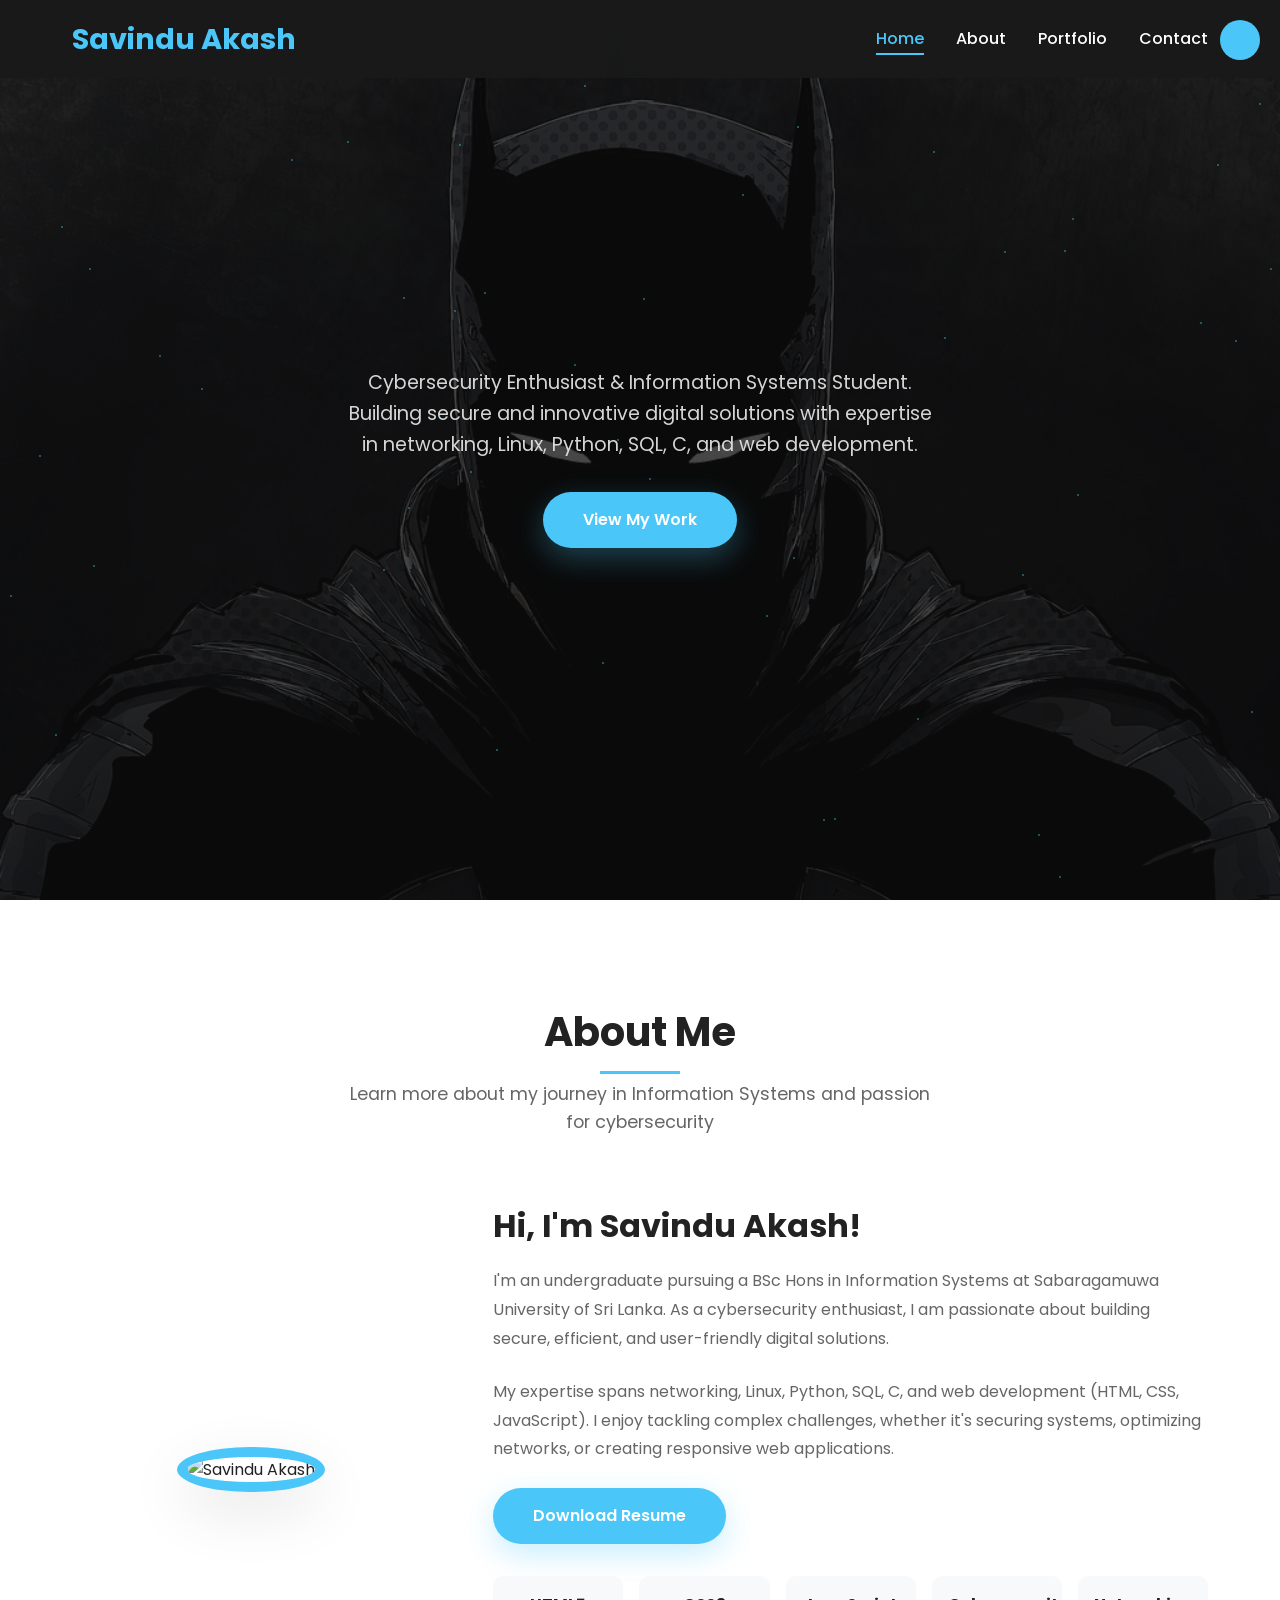
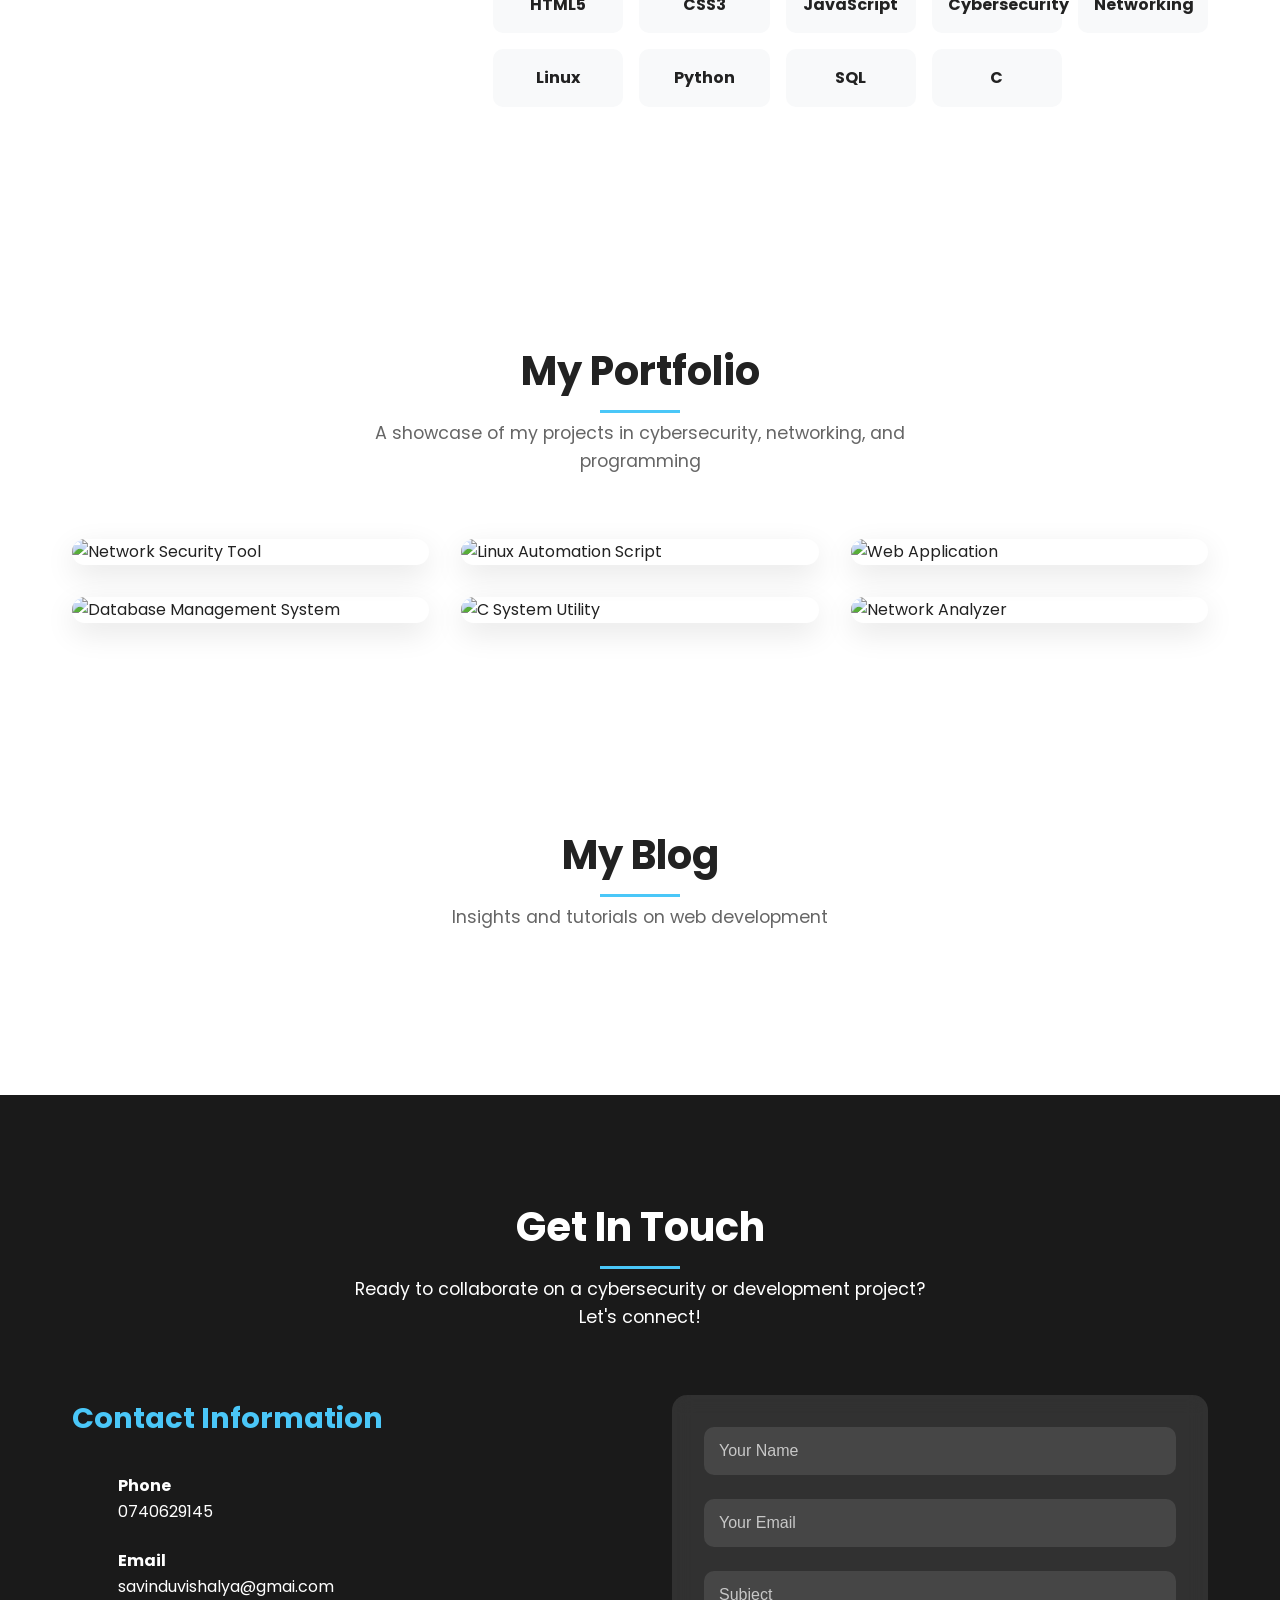
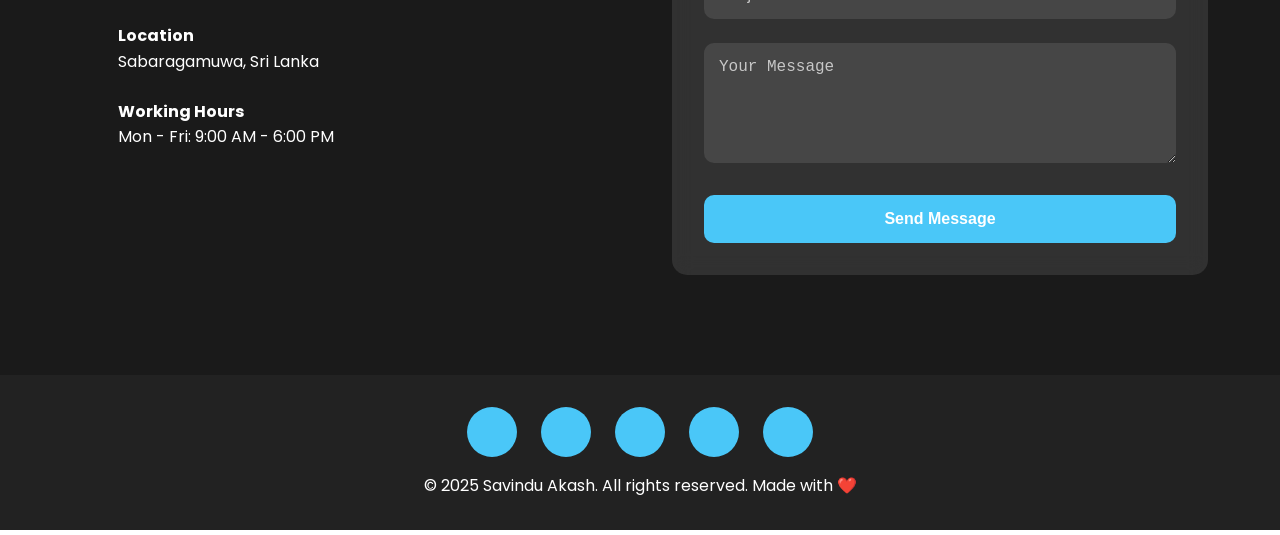
==== index.html @ c58ead95 "Move website files from website/ to root" ====
<!DOCTYPE html>
<html lang="en">
<head>
    <meta charset="UTF-8">
    <meta http-equiv="X-UA-Compatible" content="IE=edge">
    <meta name="viewport" content="width=device-width, initial-scale=1.0">
    <meta name="description" content="Savindu Akash - Information Systems Student & Cybersecurity Enthusiast Portfolio showcasing skills in web development, networking, Linux, Python, SQL, and C.">
    <meta name="keywords" content="Savindu Akash, portfolio, cybersecurity, Information Systems, web development, networking, Linux, Python, SQL, C">
    <meta name="author" content="Savindu Akash">
    <meta property="og:title" content="Savindu Akash - Cybersecurity & Information Systems Portfolio">
    <meta property="og:description" content="Explore Savindu Akash's portfolio of projects in cybersecurity, web development, and programming.">
    <meta property="og:image" content="https://example.com/og-image.jpg">
    <meta property="og:url" content="https://savindu-akash.example.com">
    <meta name="twitter:card" content="summary_large_image">
    <title>Savindu Akash - Cybersecurity & Information Systems Portfolio</title>
    <link href="https://cdn.jsdelivr.net/npm/remixicon@3.2.0/fonts/remixicon.css" rel="stylesheet">
    <script src="https://cdn.jsdelivr.net/npm/typed.js@2.0.12"></script>
    <link rel="manifest" href="/manifest.json">
    <link rel="stylesheet" href="styles.css">
</head>
<body>
    <!-- Loading Screen -->
    <div class="loading" id="loading">
        <div class="spinner"></div>
    </div>

    <!-- Theme Toggle Button -->
    <button class="theme-toggle" onclick="toggleTheme()" aria-label="Toggle between light and dark theme">
        <i class="ri-sun-line"></i>
    </button>

    <!-- Navigation -->
    <nav id="navbar" aria-label="Main navigation">
        <div class="nav-container">
            <div class="logo" aria-label="Savindu Akash logo">Savindu Akash</div>
            <button class="menu-toggle" id="menu-toggle" aria-label="Toggle navigation menu" aria-expanded="false">
                <span></span>
                <span></span>
                <span></span>
            </button>
            <ul class="nav-menu" id="nav-menu" aria-hidden="true">
                <li><a href="#hero" class="nav-link active" aria-current="page">Home</a></li>
                <li><a href="#about" class="nav-link">About</a></li>
                <li><a href="#portfolio" class="nav-link">Portfolio</a></li>
                <li><a href="#contact" class="nav-link">Contact</a></li>
            </ul>
        </div>
    </nav>

    <!-- Hero Section -->
    <section id="hero">
        <div class="bg">
            <img data-src="batman.jpg" alt="Background" class="lazy">
        </div>
        <div class="hero-content">
            <strong><span class="typed-text"></span></strong>
            <p>Cybersecurity Enthusiast & Information Systems Student. Building secure and innovative digital solutions with expertise in networking, Linux, Python, SQL, C, and web development.</p>
            <a href="#portfolio" class="hero-btn">View My Work</a>
        </div>
    </section>

    <!-- About Section -->
    <section id="about" class="section">
        <div class="container">
            <div class="section-title fade-in">
                <h2>About Me</h2>
                <p>Learn more about my journey in Information Systems and passion for cybersecurity</p>
            </div>
            <div class="about-content fade-in">
                <div class="about-image">
                    <img data-src="/home/savindu-ak/Desktop/portfolio  web/website/images/dp.png" alt="Savindu Akash" class="lazy">
                </div>
                <div class="about-text">
                    <h3>Hi, I'm Savindu Akash!</h3>
                    <p>I'm an undergraduate pursuing a BSc Hons in Information Systems at Sabaragamuwa University of Sri Lanka. As a cybersecurity enthusiast, I am passionate about building secure, efficient, and user-friendly digital solutions.</p>
                    <p>My expertise spans networking, Linux, Python, SQL, C, and web development (HTML, CSS, JavaScript). I enjoy tackling complex challenges, whether it's securing systems, optimizing networks, or creating responsive web applications.</p>
                    <a href="/resume.pdf" class="hero-btn" download>Download Resume</a>
                    <div class="skills-grid">
                        <div class="skill-item">
                            <i class="ri-html5-fill"></i>
                            <h4>HTML5</h4>
                        </div>
                        <div class="skill-item">
                            <i class="ri-css3-fill"></i>
                            <h4>CSS3</h4>
                        </div>
                        <div class="skill-item">
                            <i class="ri-javascript-fill"></i>
                            <h4>JavaScript</h4>
                        </div>
                        <div class="skill-item">
                            <i class="ri-shield-line"></i>
                            <h4>Cybersecurity</h4>
                        </div>
                        <div class="skill-item">
                            <i class="ri-server-line"></i>
                            <h4>Networking</h4>
                        </div>
                        <div class="skill-item">
                            <i class="ri-terminal-line"></i>
                            <h4>Linux</h4>
                        </div>
                        <div class="skill-item">
                            <i class="ri-code-box-line"></i>
                            <h4>Python</h4>
                        </div>
                        <div class="skill-item">
                            <i class="ri-database-2-line"></i>
                            <h4>SQL</h4>
                        </div>
                        <div class="skill-item">
                            <i class="ri-cpu-line"></i>
                            <h4>C</h4>
                        </div>
                    </div>
                </div>
            </div>
        </div>
    </section>

    <!-- Portfolio Section -->
    <section id="portfolio" class="section">
        <div class="container">
            <div class="section-title fade-in">
                <h2>My Portfolio</h2>
                <p>A showcase of my projects in cybersecurity, networking, and programming</p>
            </div>
            <div class="portfolio-grid fade-in">
                <div class="portfolio-item">
                    <img data-src="https://images.unsplash.com/photo-1550751827-4bd374c3f58b?w=500&h=300&fit=crop" alt="Network Security Tool" class="lazy" loading="lazy">
                    <div class="portfolio-overlay">
                        <h3>Network Security Tool</h3>
                        <p>A Python-based tool for monitoring and securing network traffic with real-time alerts.</p>
                        <a href="#" class="portfolio-link">View Project</a>
                    </div>
                </div>
                <div class="portfolio-item">
                    <img data-src="https://images.unsplash.com/photo-1516321310762-47943724e493?w=500&h=300&fit=crop" alt="Linux Automation Script" class="lazy" loading="lazy">
                    <div class="portfolio-overlay">
                        <h3>Linux Automation Script</h3>
                        <p>Bash script for automating server setup and security hardening on Linux systems.</p>
                        <a href="#" class="portfolio-link">View Project</a>
                    </div>
                </div>
                <div class="portfolio-item">
                    <img data-src="https://images.unsplash.com/photo-1516321497487-e288fb19713f?w=500&h=300&fit=crop" alt="Web Application" class="lazy" loading="lazy">
                    <div class="portfolio-overlay">
                        <h3>Secure Web Application</h3>
                        <p>A responsive web app built with HTML, CSS, and JavaScript, featuring secure user authentication.</p>
                        <a href="#" class="portfolio-link">View Project</a>
                    </div>
                </div>
                <div class="portfolio-item">
                    <img data-src="https://images.unsplash.com/photo-1551288049-bebda4e38f71?w=500&h=300&fit=crop" alt="Database Management System" class="lazy" loading="lazy">
                    <div class="portfolio-overlay">
                        <h3>Database Management System</h3>
                        <p>A SQL-based system for efficient data storage and retrieval with a Python frontend.</p>
                        <a href="#" class="portfolio-link">View Project</a>
                    </div>
                </div>
                <div class="portfolio-item">
                    <img data-src="https://images.unsplash.com/photo-1516321165247-7a6ad4d3f2c7?w=500&h=300&fit=crop" alt="C System Utility" class="lazy" loading="lazy">
                    <div class="portfolio-overlay">
                        <h3>C System Utility</h3>
                        <p>A lightweight system utility in C for process monitoring and resource management.</p>
                        <a href="#" class="portfolio-link">View Project</a>
                    </div>
                </div>
                <div class="portfolio-item">
                    <img data-src="https://images.unsplash.com/photo-1451187580459-43490279c0fa?w=500&h=300&fit=crop" alt="Network Analyzer" class="lazy" loading="lazy">
                    <div class="portfolio-overlay">
                        <h3>Network Analyzer</h3>
                        <p>A Python tool for analyzing network packets and detecting potential vulnerabilities.</p>
                        <a href="#" class="portfolio-link">View Project</a>
                    </div>
                </div>
            </div>
        </div>
    </section>

    <section id="blog" class="section">
    <div class="container">
        <div class="section-title fade-in">
            <h2>My Blog</h2>
            <p>Insights and tutorials on web development</p>
        </div>
        <div class="blog-grid fade-in">
            <!-- Blog items -->
        </div>
    </div>
</section>

    <!-- Contact Section -->
    <section id="contact" class="section contact">
        <div class="container">
            <div class="section-title fade-in">
                <h2>Get In Touch</h2>
                <p>Ready to collaborate on a cybersecurity or development project? Let's connect!</p>
            </div>
            <div class="contact-content fade-in">
                <div class="contact-info">
                    <h3>Contact Information</h3>
                    <div class="contact-item">
                        <i class="ri-phone-line"></i>
                        <div>
                            <h4>Phone</h4>
                            <p>0740629145</p>
                        </div>
                    </div>
                    <div class="contact-item">
                        <i class="ri-mail-line"></i>
                        <div>
                            <h4>Email</h4>
                            <p>savinduvishalya@gmai.com</p>
                        </div>
                    </div>
                    <div class="contact-item">
                        <i class="ri-map-pin-line"></i>
                        <div>
                            <h4>Location</h4>
                            <p>Sabaragamuwa, Sri Lanka</p>
                        </div>
                    </div>
                    <div class="contact-item">
                        <i class="ri-time-line"></i>
                        <div>
                            <h4>Working Hours</h4>
                            <p>Mon - Fri: 9:00 AM - 6:00 PM</p>
                        </div>
                    </div>
                </div>
                <form class="contact-form">
                    <div class="form-group">
                        <label for="name" class="sr-only">Your Name</label>
                        <input type="text" id="name" placeholder="Your Name" required>
                    </div>
                    <div class="form-group">
                        <label for="email" class="sr-only">Your Email</label>
                        <input type="email" id="email" placeholder="Your Email" required>
                    </div>
                    <div class="form-group">
                        <label for="subject" class="sr-only">Subject</label>
                        <input type="text" id="subject" placeholder="Subject" required>
                    </div>
                    <div class="form-group">
                        <label for="message" class="sr-only">Your Message</label>
                        <textarea id="message" rows="5" placeholder="Your Message" required></textarea>
                    </div>
                    <button type="submit" class="submit-btn">Send Message</button>
                </form>
            </div>
        </div>
    </section>

    <!-- Footer -->
    <footer class="footer">
        <div class="container">
            <div class="social-links">
                <a href="https://facebook.com" target="_blank" aria-label="Facebook"><i class="ri-facebook-fill"></i></a>
                <a href="https://twitter.com" target="_blank" aria-label="Twitter"><i class="ri-twitter-fill"></i></a>
                <a href="https://instagram.com" target="_blank" aria-label="Instagram"><i class="ri-instagram-line"></i></a>
                <a href="https://linkedin.com" target="_blank" aria-label="LinkedIn"><i class="ri-linkedin-fill"></i></a>
                <a href="https://github.com" target="_blank" aria-label="GitHub"><i class="ri-github-fill"></i></a>
            </div>
            <p>&copy; 2025 Savindu Akash. All rights reserved. Made with ❤️</p>
        </div>
    </footer>

    <script src="script.js"></script>
</body>
</html>
---- styles.css ----
@import url('https://fonts.googleapis.com/css2?family=Poppins:wght@200;300;400;500;600;700;800;900&display=swap');

:root {
    --primary-color: #4ac7f8;
    --primary-dark: #1ea0eb;
    --secondary-color: #1eb8f5;
    --text-dark: #222222;
    --text-light: #666666;
    --text-white: #ffffff;
    --bg-light: #f8f9fa;
    --bg-dark: #1a1a1a;
    --max-width: 1200px;
}

.light-theme {
    --bg-dark: #ffffff;
    --text-dark: #333333;
    --text-light: #666666;
    --text-white: #000000;
    --bg-light: #f1f5f9;
}

* {
    margin: 0;
    padding: 0;
    box-sizing: border-box;
}

body {
    font-family: 'Poppins', sans-serif;
    line-height: 1.6;
    color: var(--text-dark);
    overflow-x: hidden;
}

a {
    text-decoration: none;
    color: inherit;
}

/* Navigation Styles */
nav {
    position: fixed;
    top: 0;
    left: 0;
    width: 100%;
    background: rgba(26, 26, 26, 0.95);
    backdrop-filter: blur(10px);
    z-index: 1000;
    transition: all 0.3s ease;
}

.light-theme nav {
    background: rgba(255, 255, 255, 0.95);
}

.nav-container {
    max-width: var(--max-width);
    margin: 0 auto;
    padding: 1rem 2rem;
    display: flex;
    align-items: center;
    justify-content: space-between;
}

.logo {
    font-size: 1.8rem;
    font-weight: 700;
    color: var(--primary-color);
}

.nav-menu {
    display: flex;
    list-style: none;
    gap: 2rem;
}

.nav-menu a {
    color: var(--text-white);
    font-weight: 500;
    transition: color 0.3s ease;
    position: relative;
}

.light-theme .nav-menu a {
    color: var(--text-dark);
}

.nav-menu a:hover,
.nav-menu a.active {
    color: var(--primary-color);
}

.nav-menu a::after {
    content: '';
    position: absolute;
    bottom: -5px;
    left: 0;
    width: 0;
    height: 2px;
    background: var(--primary-color);
    transition: width 0.3s ease;
}

.nav-menu a:hover::after,
.nav-menu a.active::after {
    width: 100%;
}

.menu-toggle {
    display: none;
    flex-direction: column;
    cursor: pointer;
}

.menu-toggle span {
    width: 25px;
    height: 3px;
    background: var(--text-white);
    margin: 3px 0;
    transition: 0.3s;
}

.light-theme .menu-toggle span {
    background: var(--text-dark);
}

/* Theme Toggle Button */
.theme-toggle {
    position: fixed;
    top: 20px;
    right: 20px;
    background: var(--primary-color);
    color: white;
    border: none;
    padding: 10px;
    border-radius: 50%;
    cursor: pointer;
    z-index: 1001;
    width: 40px;
    height: 40px;
    display: flex;
    align-items: center;
    justify-content: center;
    font-size: 1.2rem;
}

.theme-toggle:hover {
    background: var(--primary-dark);
}

/* Hero Section */
#hero {
    width: 100%;
    height: 100vh;
    background-color: #222222;
    position: relative;
    display: flex;
    align-items: center;
    justify-content: center;
}

.bg {
    width: 100%;
    height: 100vh;
    position: absolute;
    top: 0;
    left: 0;
}

.bg img {
    width: 100%;
    height: 100%;
    object-fit: cover;
    object-position: center;
}

.hero-content {
    width: 100%;
    height: 100%;
    position: absolute;
    top: 0;
    left: 0;
    display: flex;
    justify-content: center;
    align-items: center;
    flex-direction: column;
    background-color: rgba(14, 14, 14, 0.76);
    text-align: center;
    padding: 0 2rem;
}

.hero-content strong {
    font-size: 3rem;
    color: var(--text-white);
    line-height: 1.2;
    margin-bottom: 1rem;
}

.hero-content p {
    color: rgba(230, 230, 230, 0.92);
    font-size: 1.2rem;
    font-weight: 400;
    margin-bottom: 2rem;
    max-width: 600px;
}

.hero-btn {
    display: inline-block;
    padding: 15px 40px;
    background: var(--primary-color);
    color: var(--text-white);
    border-radius: 50px;
    font-weight: 600;
    transition: all 0.3s ease;
    box-shadow: 0 10px 30px rgba(74, 199, 248, 0.3);
}

.hero-btn:hover {
    background: var(--primary-dark);
    transform: translateY(-3px);
    box-shadow: 0 15px 40px rgba(74, 199, 248, 0.4);
}

.typed-text {
    color: var(--secondary-color);
}

/* Section Styles */
.section {
    padding: 100px 0;
}

.container {
    max-width: var(--max-width);
    margin: 0 auto;
    padding: 0 2rem;
}

.section-title {
    text-align: center;
    margin-bottom: 4rem;
}

.section-title h2 {
    font-size: 2.5rem;
    font-weight: 700;
    margin-bottom: 1rem;
    position: relative;
    display: inline-block;
}

.section-title h2::after {
    content: '';
    position: absolute;
    bottom: -10px;
    left: 50%;
    transform: translateX(-50%);
    width: 80px;
    height: 3px;
    background: var(--primary-color);
}

.section-title p {
    color: var(--text-light);
    font-size: 1.1rem;
    max-width: 600px;
    margin: 0 auto;
}

/* About Section */
.about-content {
    display: grid;
    grid-template-columns: 1fr 2fr;
    gap: 4rem;
    align-items: center;
}

.about-image {
    text-align: center;
}

.about-image img {
    width: 300px;
    height: 300px;
    border-radius: 50%;
    object-fit: cover;
    border: 10px solid var(--primary-color);
    box-shadow: 0 20px 60px rgba(0, 0, 0, 0.1);
}

.about-text h3 {
    font-size: 2rem;
    margin-bottom: 1rem;
    color: var(--text-dark);
}

.about-text p {
    color: var(--text-light);
    margin-bottom: 1.5rem;
    line-height: 1.8;
}

.skills-grid {
    display: grid;
    grid-template-columns: repeat(auto-fit, minmax(120px, 1fr));
    gap: 1rem;
    margin: 2rem 0;
}

.skill-item {
    text-align: center;
    padding: 1rem;
    background: var(--bg-light);
    border-radius: 10px;
    transition: transform 0.3s ease;
}

.skill-item:hover {
    transform: translateY(-5px);
}

.skill-item i {
    font-size: 2rem;
    color: var(--primary-color);
    margin-bottom: 0.5rem;
}

/* Portfolio Section */
.portfolio-grid {
    display: grid;
    grid-template-columns: repeat(auto-fit, minmax(350px, 1fr));
    gap: 2rem;
}

.portfolio-item {
    position: relative;
    border-radius: 15px;
    overflow: hidden;
    box-shadow: 0 10px 30px rgba(0, 0, 0, 0.1);
    transition: transform 0.3s ease;
}

.portfolio-item:hover {
    transform: translateY(-10px);
}

.portfolio-item img {
    width: 100%;
    height: 250px;
    object-fit: cover;
}

.portfolio-overlay {
    position: absolute;
    top: 0;
    left: 0;
    width: 100%;
    height: 100%;
    background: rgba(74, 199, 248, 0.9);
    display: flex;
    align-items: center;
    justify-content: center;
    flex-direction: column;
    opacity: 0;
    transition: opacity 0.3s ease;
}

.portfolio-item:hover .portfolio-overlay {
    opacity: 1;
}

.portfolio-overlay h3 {
    color: var(--text-white);
    font-size: 1.5rem;
    margin-bottom: 1rem;
}

.portfolio-overlay p {
    color: var(--text-white);
    text-align: center;
    margin-bottom: 1rem;
}

.portfolio-overlay a {
    background: var(--text-white);
    color: var(--primary-color);
    padding: 10px 20px;
    border-radius: 25px;
    font-weight: 600;
}

/* Contact Section */
.contact {
    background: var(--bg-dark);
    color: var(--text-white);
}

.light-theme .contact {
    background: var(--bg-light);
}

.contact .section-title h2,
.contact .section-title p {
    color: var(--text-white);
}

.light-theme .contact .section-title h2,
.light-theme .contact .section-title p {
    color: var(--text-dark);
}

.contact-content {
    display: grid;
    grid-template-columns: 1fr 1fr;
    gap: 4rem;
}

.contact-info h3 {
    font-size: 1.8rem;
    margin-bottom: 2rem;
    color: var(--primary-color);
}

.contact-item {
    display: flex;
    align-items: center;
    margin-bottom: 1.5rem;
}

.contact-item i {
    font-size: 1.5rem;
    color: var(--primary-color);
    margin-right: 1rem;
    width: 30px;
}

.contact-form {
    background: rgba(255, 255, 255, 0.1);
    padding: 2rem;
    border-radius: 15px;
    backdrop-filter: blur(10px);
}

.form-group {
    margin-bottom: 1.5rem;
}

.form-group label.sr-only {
    position: absolute;
    width: 1px;
    height: 1px;
    padding: 0;
    margin: -1px;
    overflow: hidden;
    clip: rect(0, 0, 0, 0);
    border: 0;
}

.form-group input,
.form-group textarea {
    width: 100%;
    padding: 15px;
    border: none;
    border-radius: 10px;
    background: rgba(255, 255, 255, 0.1);
    color: var(--text-white);
    font-size: 1rem;
    transition: all 0.3s ease;
}

.form-group input::placeholder,
.form-group textarea::placeholder {
    color: rgba(255, 255, 255, 0.7);
}

.form-group input:focus,
.form-group textarea:focus {
    outline: none;
    background: rgba(255, 255, 255, 0.2);
    box-shadow: 0 0 20px rgba(74, 199, 248, 0.3);
}

.submit-btn {
    width: 100%;
    padding: 15px;
    background: var(--primary-color);
    color: var(--text-white);
    border: none;
    border-radius: 10px;
    font-size: 1rem;
    font-weight: 600;
    cursor: pointer;
    transition: all 0.3s ease;
}

.submit-btn:hover {
    background: var(--primary-dark);
    transform: translateY(-2px);
}

/* Footer */
.footer {
    background: var(--text-dark);
    color: var(--text-white);
    text-align: center;
    padding: 2rem 0;
}

.light-theme .footer {
    background: var(--bg-light);
    color: var(--text-dark);
}

.social-links {
    margin-bottom: 1rem;
}

.social-links a {
    display: inline-block;
    margin: 0 10px;
    width: 50px;
    height: 50px;
    background: var(--primary-color);
    border-radius: 50%;
    display: inline-flex;
    align-items: center;
    justify-content: center;
    transition: all 0.3s ease;
}

.social-links a:hover {
    background: var(--primary-dark);
    transform: translateY(-3px);
}

.social-links i {
    font-size: 1.2rem;
}

/* Responsive Design */
@media (max-width: 768px) {
    .menu-toggle {
        display: flex;
    }

    .nav-menu {
        position: fixed;
        top: 80px;
        left: -100%;
        width: 100%;
        height: calc(100vh - 80px);
        background: var(--bg-dark);
        flex-direction: column;
        justify-content: center;
        align-items: center;
        transition: left 0.3s ease;
    }

    .light-theme .nav-menu {
        background: var(--bg-light);
    }

    .nav-menu.active {
        left: 0;
    }

    .hero-content strong {
        font-size: 2rem;
    }

    .about-content {
        grid-template-columns: 1fr;
        text-align: center;
    }

    .contact-content {
        grid-template-columns: 1fr;
    }

    .section-title h2 {
        font-size: 2rem;
    }
}

@media (max-width: 520px) {
    .hero-content strong {
        font-size: 1.6rem;
        line-height: 1.3;
    }

    .hero-content p {
        width: 90%;
        font-size: 1rem;
    }

    .container {
        padding: 0 1rem;
    }
}

@media (max-width: 400px) {
    .hero-content strong {
        font-size: 1.3rem;
    }
}

/* Scroll animations */
.fade-in {
    opacity: 0;
    transform: translateY(30px);
    transition: all 0.6s ease;
}

.fade-in.active {
    opacity: 1;
    transform: translateY(0);
}

/* Loading animation */
.loading {
    position: fixed;
    top: 0;
    left: 0;
    width: 100%;
    height: 100%;
    background: var(--bg-dark);
    display: flex;
    align-items: center;
    justify-content: center;
    z-index: 10000;
    transition: opacity 0.5s ease;
}

.loading.hide {
    opacity: 0;
    pointer-events: none;
}

.spinner {
    width: 50px;
    height: 50px;
    border: 3px solid rgba(74, 199, 248, 0.3);
    border-top: 3px solid var(--primary-color);
    border-radius: 50%;
    animation: spin 1s linear infinite;
}

@keyframes spin {
    0% { transform: rotate(0deg); }
    100% { transform: rotate(360deg); }
}
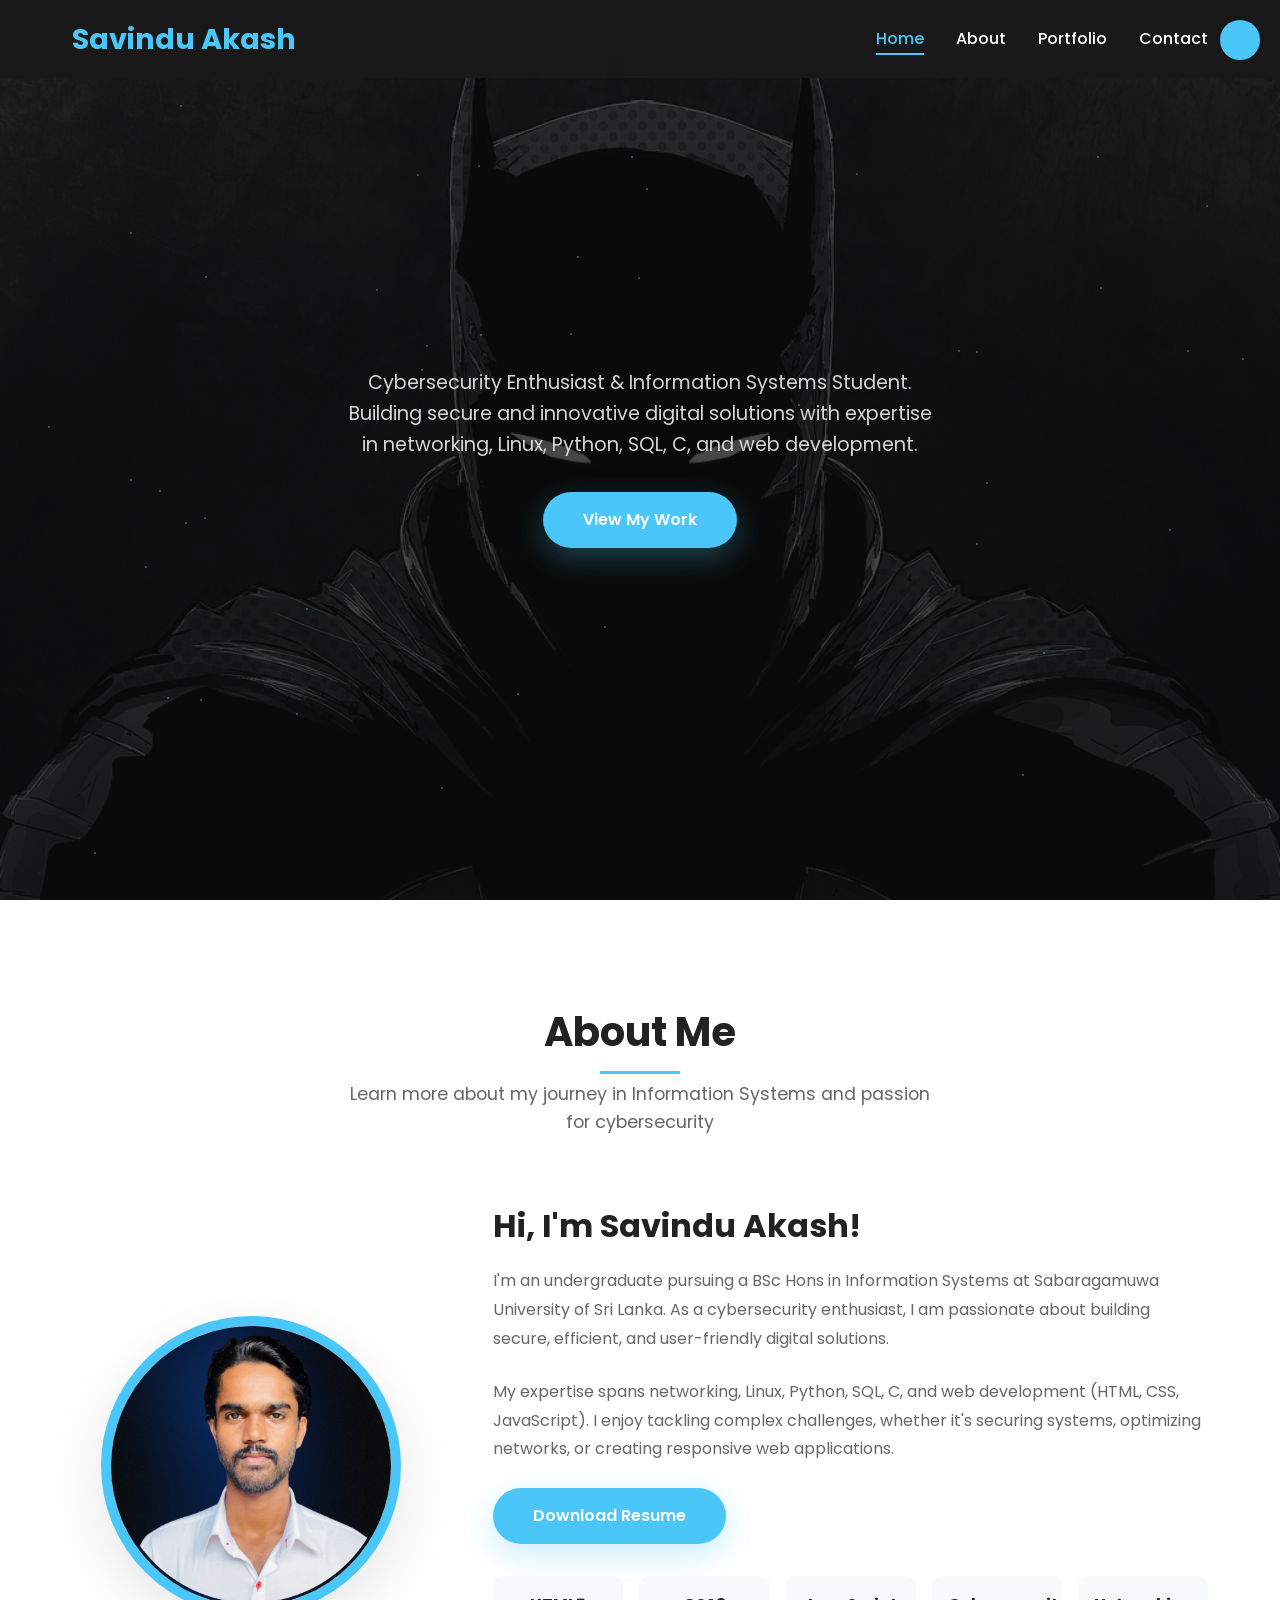
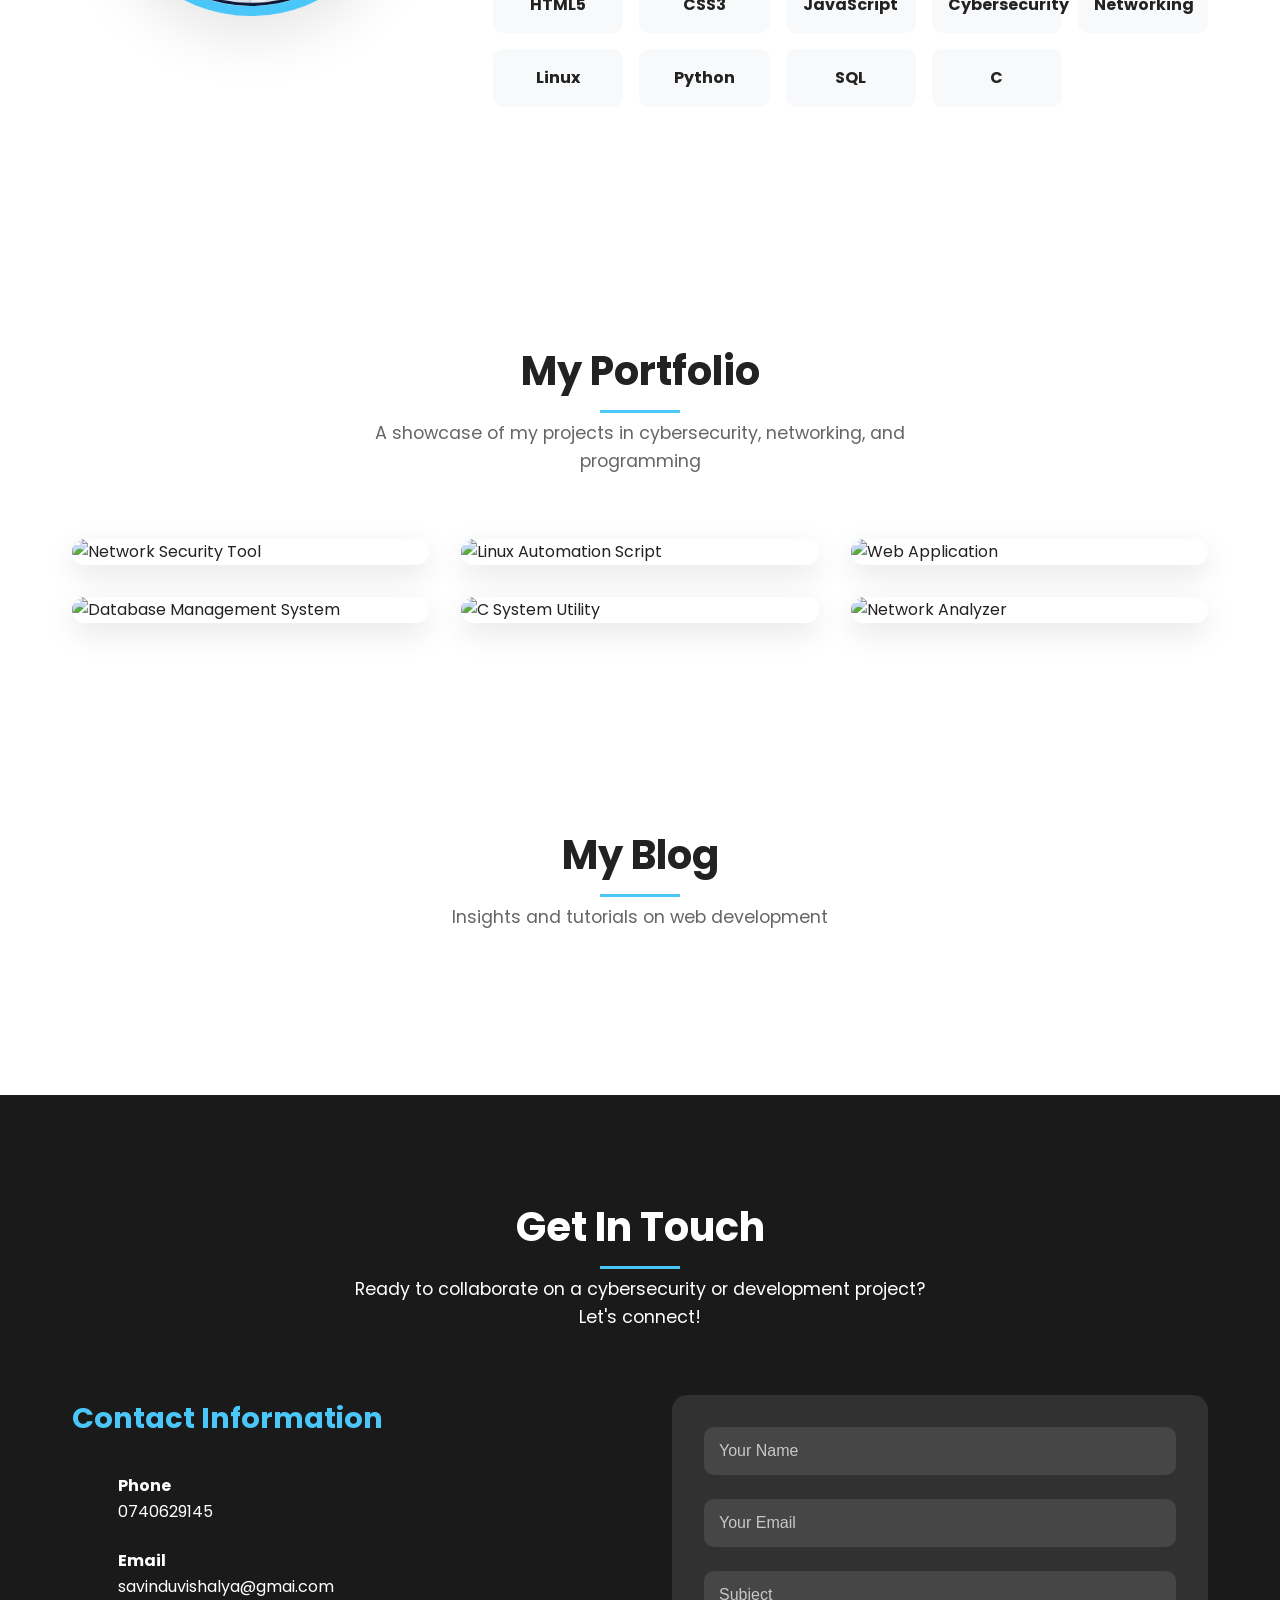
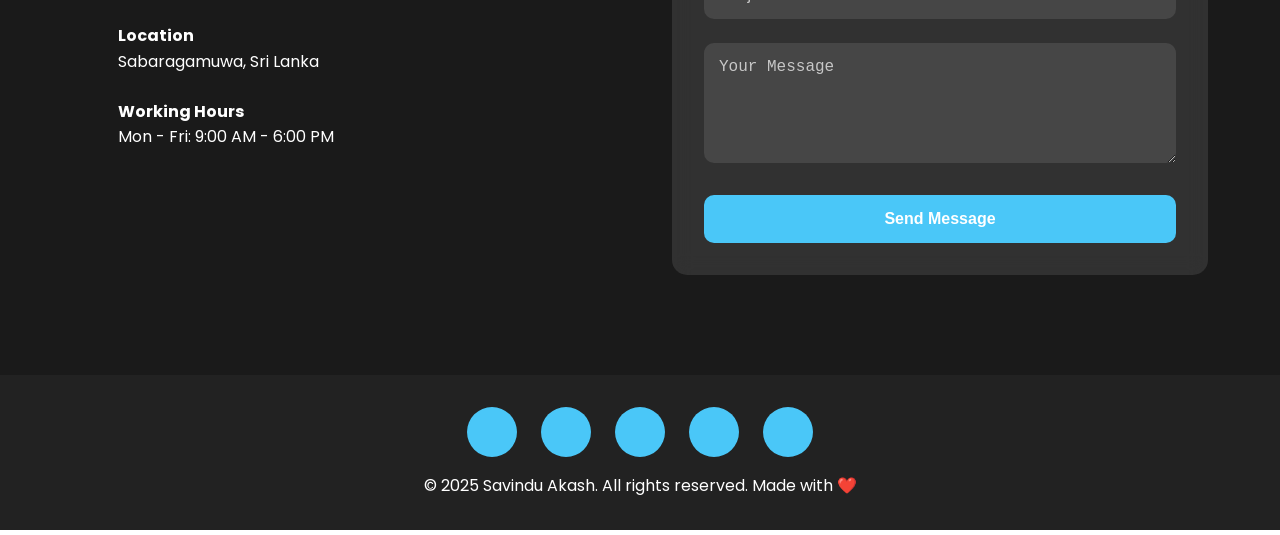
==== commit cb236179: "Fix image paths for GitHub Pages" ====
--- a/index.html
+++ b/index.html
@@ -68,7 +68,7 @@
             </div>
             <div class="about-content fade-in">
                 <div class="about-image">
-                    <img data-src="/home/savindu-ak/Desktop/portfolio  web/website/images/dp.png" alt="Savindu Akash" class="lazy">
+                    <img data-src="images/dp.png" alt="Savindu Akash" class="lazy">
                 </div>
                 <div class="about-text">
                     <h3>Hi, I'm Savindu Akash!</h3>
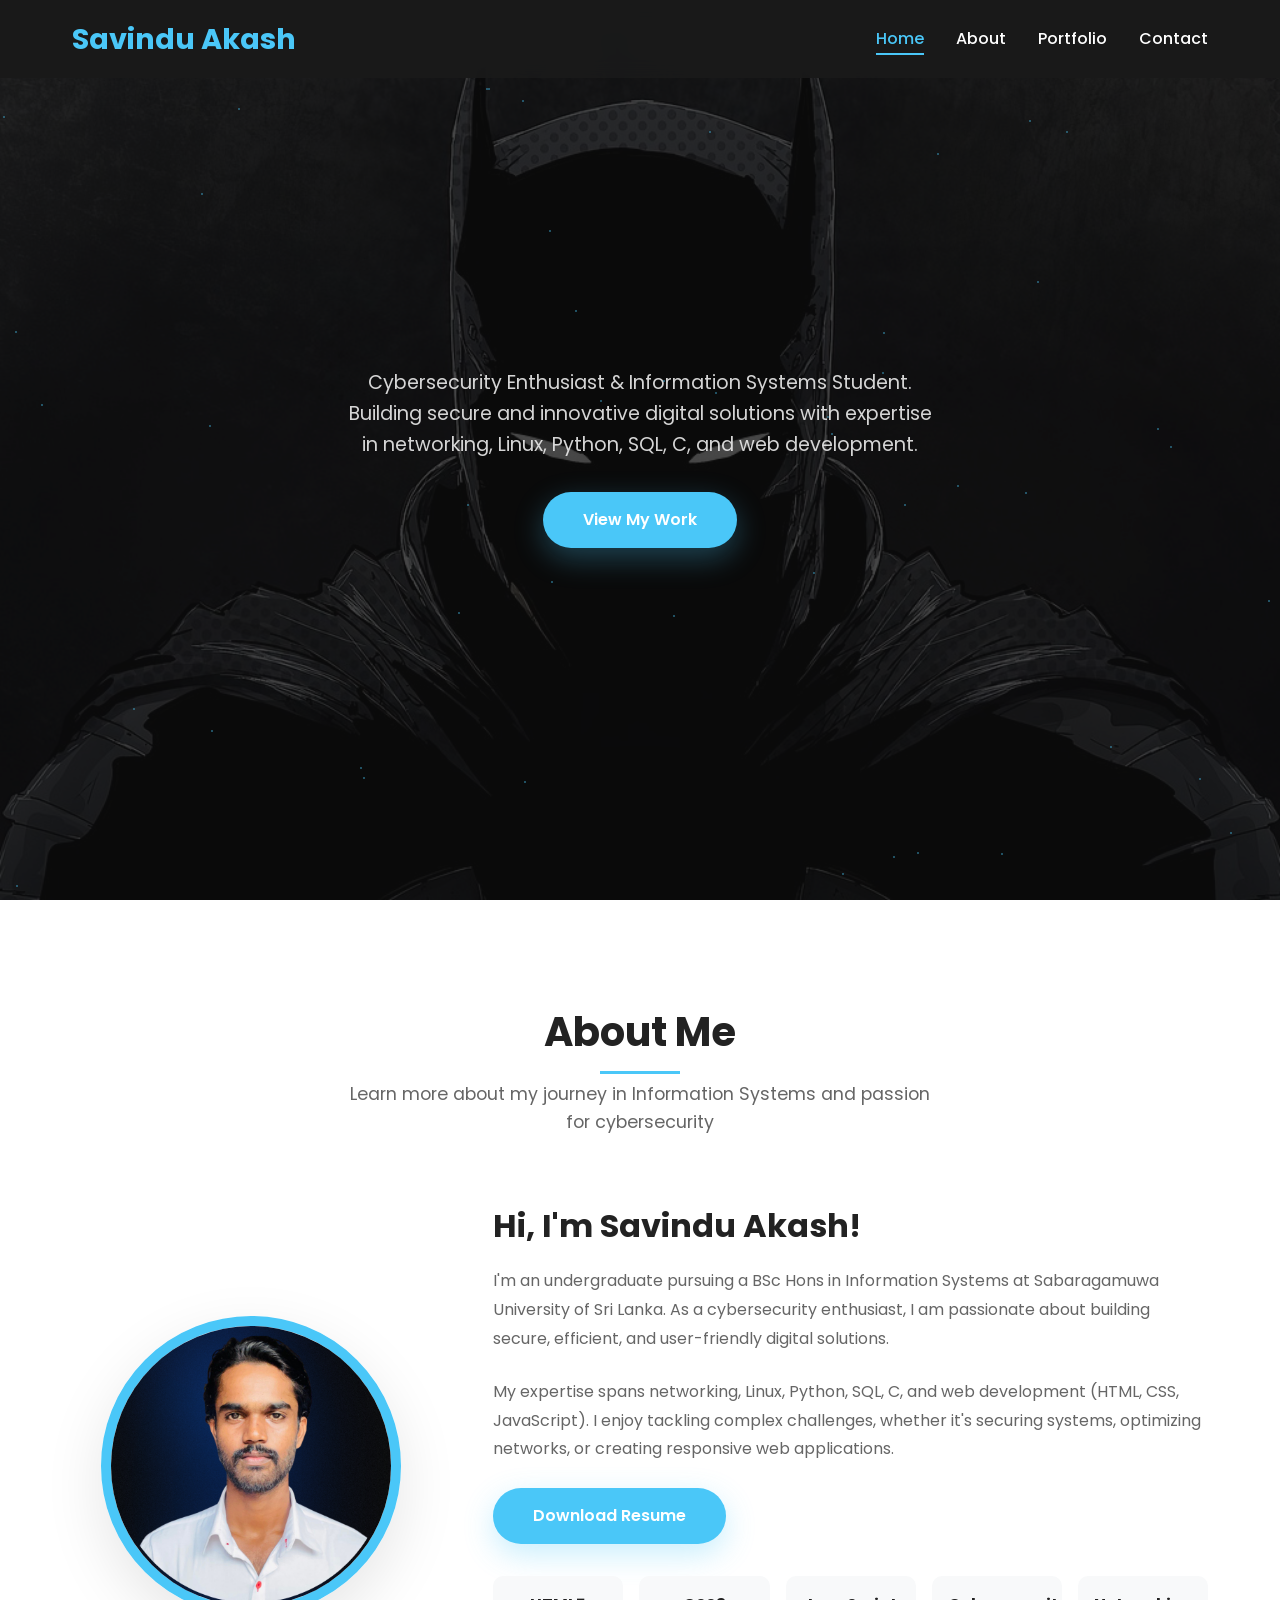
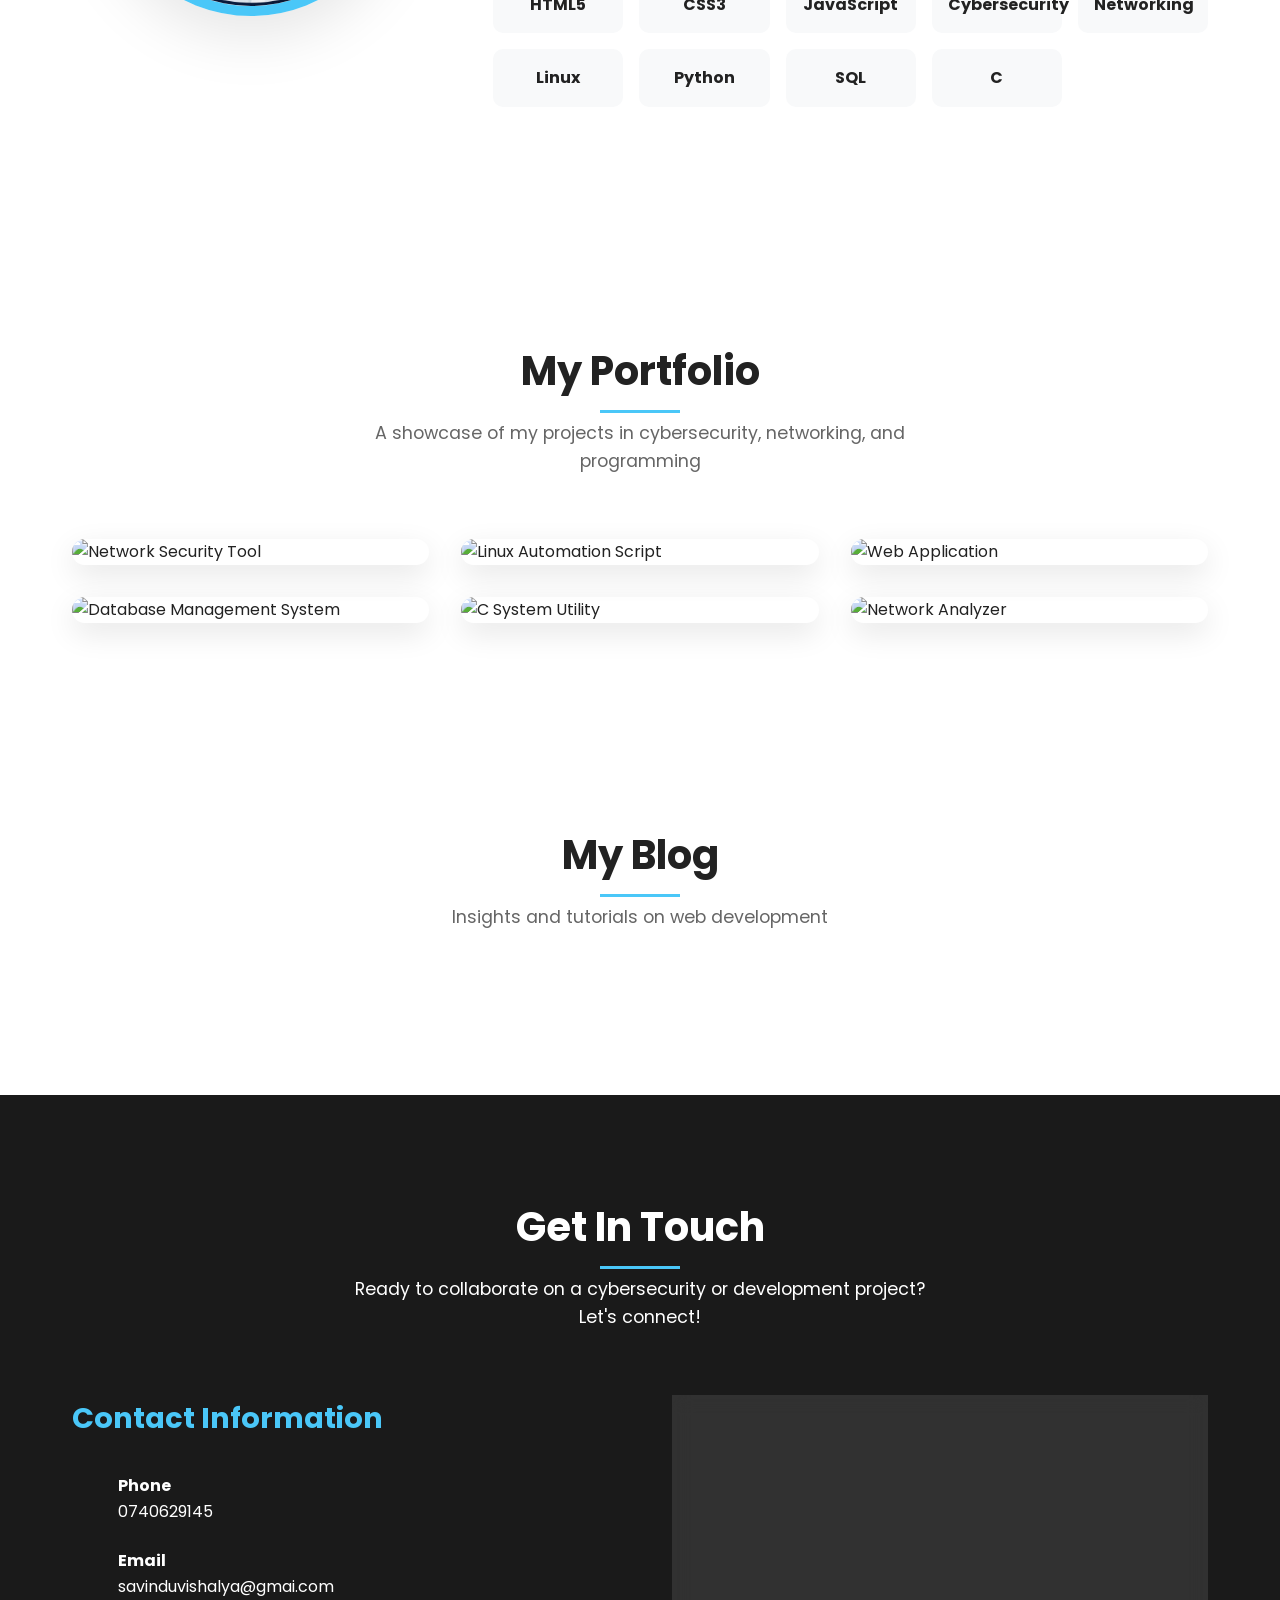
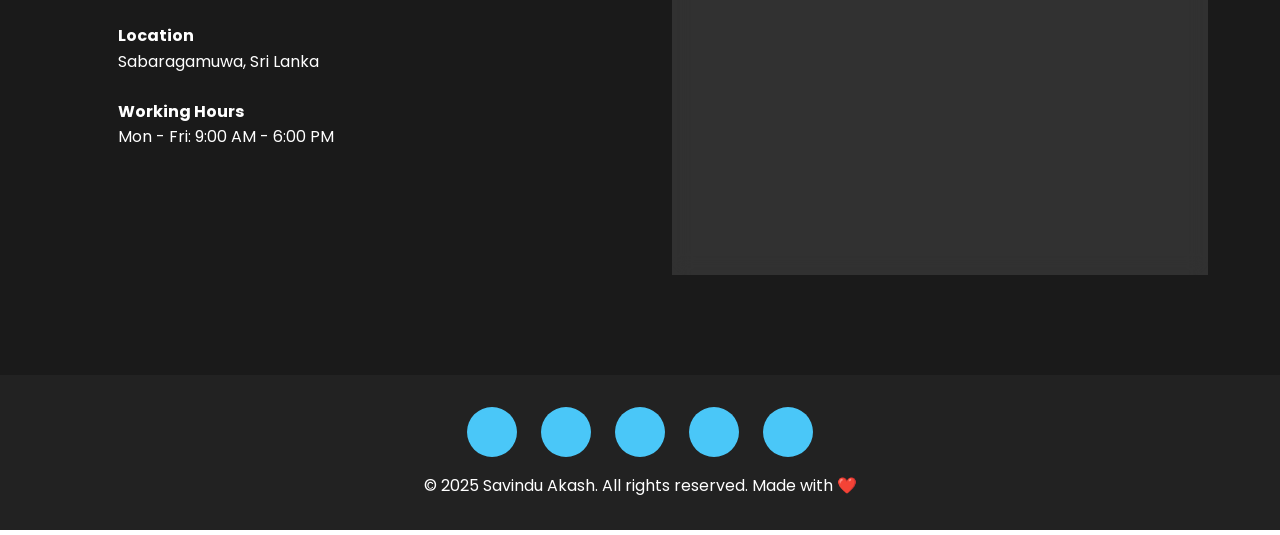
==== commit 9a89b6c5: "removed theme mode" ====
--- a/index.html
+++ b/index.html
@@ -24,10 +24,7 @@
         <div class="spinner"></div>
     </div>
 
-    <!-- Theme Toggle Button -->
-    <button class="theme-toggle" onclick="toggleTheme()" aria-label="Toggle between light and dark theme">
-        <i class="ri-sun-line"></i>
-    </button>
+    
 
     <!-- Navigation -->
     <nav id="navbar" aria-label="Main navigation">
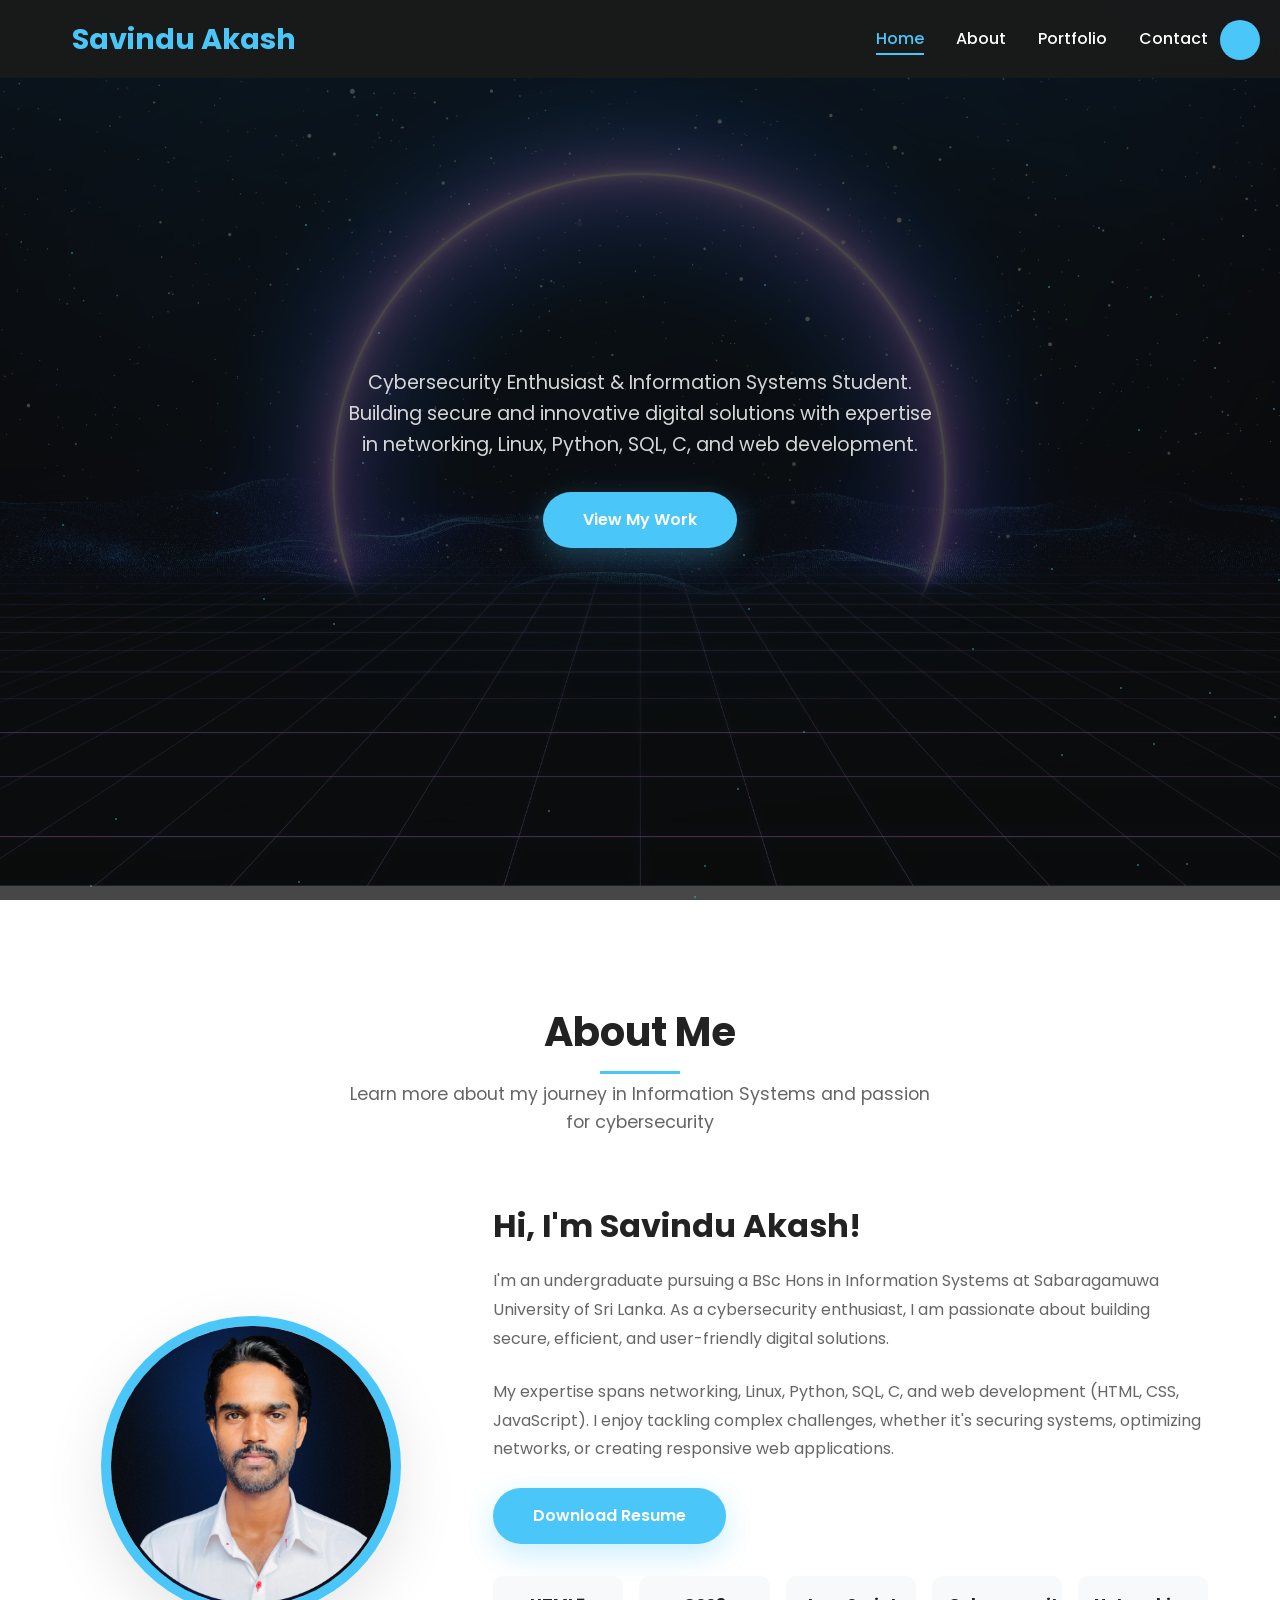
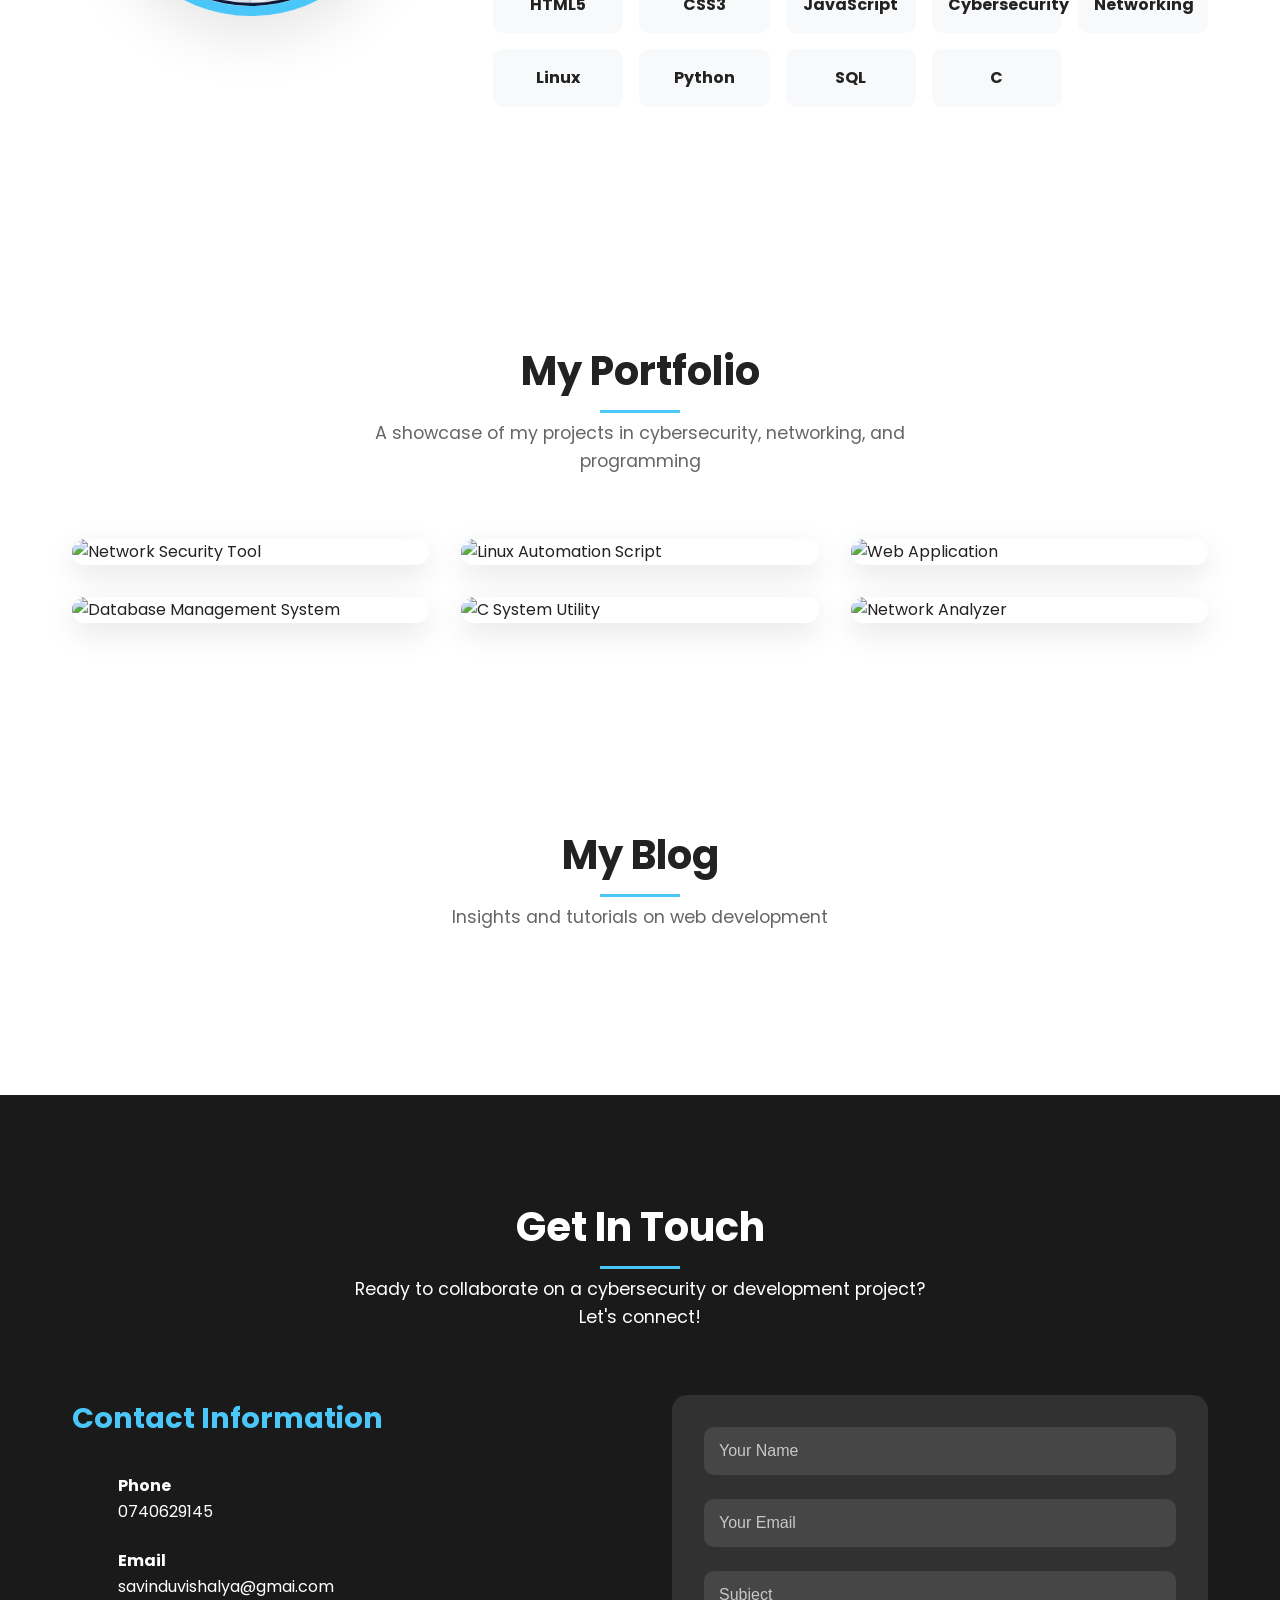
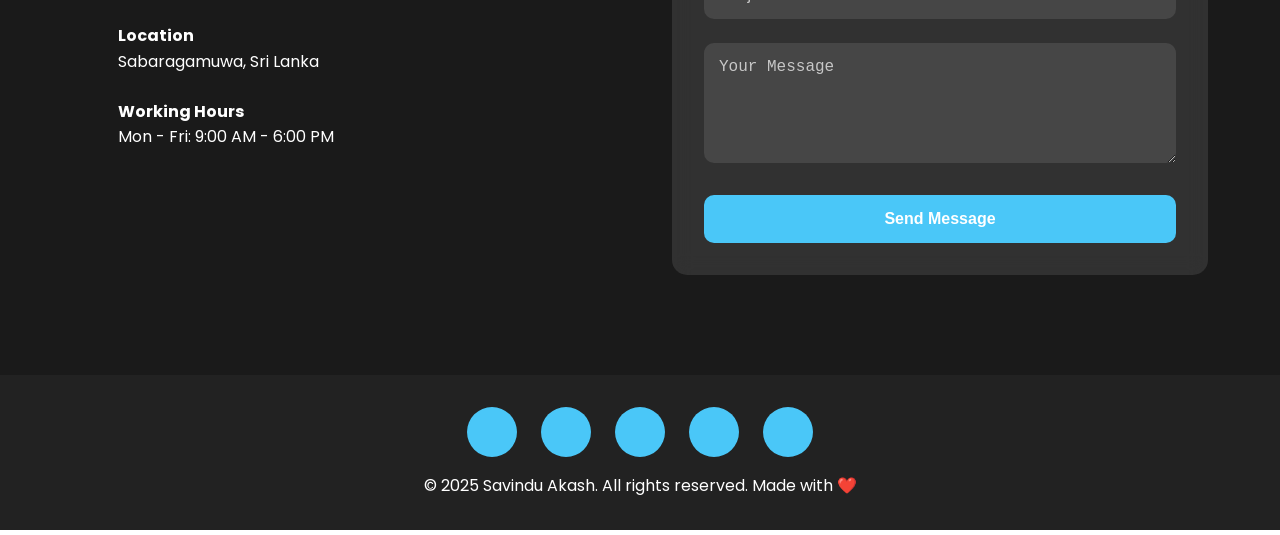
==== commit 0428ba49: "updated background" ====
--- a/index.html
+++ b/index.html
@@ -24,7 +24,10 @@
         <div class="spinner"></div>
     </div>
 
-    
+    <!-- Theme Toggle Button -->
+    <button class="theme-toggle" onclick="toggleTheme()" aria-label="Toggle between light and dark theme">
+        <i class="ri-sun-line"></i>
+    </button>
 
     <!-- Navigation -->
     <nav id="navbar" aria-label="Main navigation">
@@ -47,7 +50,7 @@
     <!-- Hero Section -->
     <section id="hero">
         <div class="bg">
-            <img data-src="batman.jpg" alt="Background" class="lazy">
+            <img data-src="images/bg.png" alt="Background" class="lazy">
         </div>
         <div class="hero-content">
             <strong><span class="typed-text"></span></strong>
